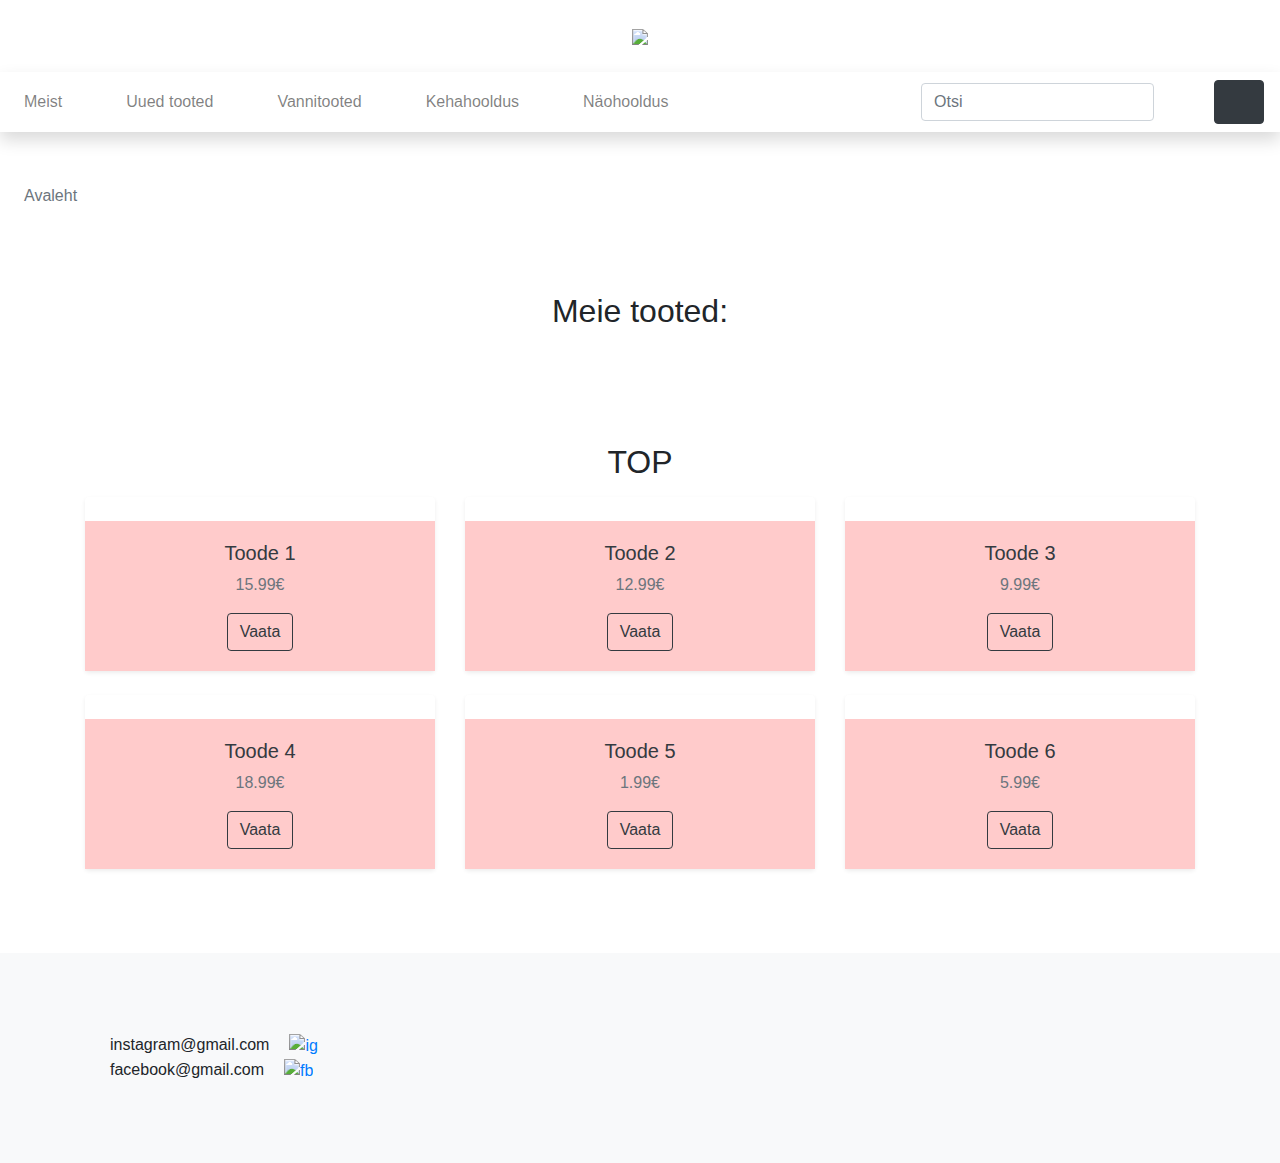
==== ül3/index.html @ 801e9737 "file location" ====
<!DOCTYPE html>
<html lang="ee">
  <head>
    <meta charset="utf-8" />
    <meta http-equiv="X-UA-Compatible" content="IE=edge" />
    <meta
      name="viewport"
      content="width=device-width, initial-scale=1, shrink-to-fit=no"
    />
    <meta name="description" content="" />
    <meta name="author" content="" />
    <title>Avaleht</title>
    <!-- Bootstrap CSS -->
    <link
      rel="stylesheet"
      href="https://stackpath.bootstrapcdn.com/bootstrap/4.3.1/css/bootstrap.min.css"
      integrity="sha384-ggOyR0iXCbMQv3Xipma34MD+dH/1fQ784/j6cY/iJTQUOhcWr7x9JvoRxT2MZw1T"
      crossorigin="anonymous"
    />
    <!-- minu CSS -->
    <link rel="stylesheet" href="custom.css" />
  </head>
  <body>
    <!-- päis --->
    <header class="py-2">
      <div class="container-fluid">
        <div class="row">
          <div class="col-lg-12 my-3 text-center">
            <a href="index.html"><img src="images/logo2.png" width="50%" /></a>
          </div>
        </div>
      </div>
    </header>
    <!-- navigatsioon -->
    <nav class="navbar navbar-expand-lg navbar-light bg-white shadow">
      <button
        class="navbar-toggler"
        type="button"
        data-toggle="collapse"
        data-target="#navbarNavDropdown"
        aria-controls="navbarNavDropdown"
        aria-expanded="false"
        aria-label="Toggle navigation"
      >
        <span class="navbar-toggler-icon"></span>
      </button>
      <div class="collapse navbar-collapse" id="navbarNavDropdown">
        <ul class="navbar-nav mr-auto">
            
          <li class="nav-item"><a class="nav-link" href="meist.html">Meist</a></li>
          <li class="nav-item"><a class="nav-link" href="#">Uued tooted</a></li>
          <li class="nav-item dropdown">
            <a
              class="nav-link"
              href="#"
              id="navbarDropdownMenuLink"
              data-toggle="dropdown"
              aria-haspopup="true"
              aria-expanded="false"
              >Vannitooted</a
            >
            <div class="dropdown-menu" aria-labelledby="navbarDropdownMenuLink">
              <a class="dropdown-item" href="#">Vannisoolad</a>
              <a class="dropdown-item" href="#">Vannipiimad</a>
              <a class="dropdown-item" href="#">Vannipommid</a>
              <a class="dropdown-item" href="list.html"
                >Seebid ja du&scaron;igeelid</a
              >
            </div>
          </li>
          <li class="nav-item dropdown">
            <a
              class="nav-link"
              href="#"
              id="navbarDropdownMenuLink"
              data-toggle="dropdown"
              aria-haspopup="true"
              aria-expanded="false"
              >Kehahooldus</a
            >
            <div class="dropdown-menu" aria-labelledby="navbarDropdownMenuLink">
              <a class="dropdown-item" href="#">Kehakreemid</a>
              <a class="dropdown-item" href="#">Keha&otilde;lid</a>
              <a class="dropdown-item" href="#">Kehakoorijad</a>
              <a class="dropdown-item" href="#">Deodorandid</a>
              <a class="dropdown-item" href="#">K&auml;te ja jalgade hooldus</a>
            </div>
          </li>
          <li class="nav-item dropdown">
            <a
              class="nav-link"
              href="#"
              id="navbarDropdownMenuLink"
              data-toggle="dropdown"
              aria-haspopup="true"
              aria-expanded="false"
              >N&auml;ohooldus</a
            >
            <div class="dropdown-menu" aria-labelledby="navbarDropdownMenuLink">
              <a class="dropdown-item" href="#">Puhastus ja toniseerimine</a>
              <a class="dropdown-item" href="#">Niisutus ja toitmine</a>
              <a class="dropdown-item" href="#">Koorijad ja maskid</a>
            </div>
          </li>
        </ul>
        <!-- search -->
        <form class="form-inline my-2 my-lg-0">
          <input
            class="form-control mr-sm-2"
            type="search"
            placeholder="Otsi"
            aria-label="Search"
          />
          <button class="btn btn-outline-white my-2 my-sm-0" type="submit">
            <svg class="lnr lnr-magnifier">
              <use xlink:href="#lnr-magnifier"></use>
            </svg>
          </button>
        </form>
      </div>
      <!-- cart -->
      <!--
            <svg class="lnr mt-auto mr-3 my-3 lnr-cart"><use xlink:href="#lnr-cart"></use></svg>
            -->
      <button class="btn btn-dark my-2 my-sm-0" type="submit">
        <svg class="lnr lnr-cart"><use xlink:href="#lnr-cart"></use></svg>
      </button>
    </nav>
    <!-- breadcrumb -->
    <section>
      <nav aria-label="breadcrumb">
        <ol class="breadcrumb bg-white my-2 ml-2">
          <!-- это иконка с домиком, но у меня не получилось её выровнять нормально
                    <li class="breadcrumb-item active" aria-current="page"><button class="btn btn-link btn-lg my-2 my-sm-0" type="submit"><svg class="lnr lnr-home"><use xlink:href="#lnr-home"></use></svg></button></li>
                    -->
          <li class="breadcrumb-item active" aria-current="page">Avaleht</li>
        </ol>
      </nav>
    </section>
    <!-- jumbotron --->
    <div class="jumbotron bg-white">
      <h2 class="h">Meie tooted:</h2>
    </div>
    <!-- tooted --->
    <section>
      <div class="container">
        <h2 class="h mb-3">TOP</h2>
        <div class="row">
          <div class="col-md-4 mb-4">
            <div class="card shadow-sm border-0 h-100 text-center">
              <a href="#"><img src="images/soap.png" alt="" class="card-img-top" /></a>
              <div class="card-body">
                <h5><a href="#" class="text-dark">Toode 1</a></h5>
                <p class="text-muted card-text">15.99&#8364;</p>
                <a role="button" href="#" class="btn btn-outline-dark">Vaata</a>
              </div>
            </div>
          </div>
          <div class="col-md-4 mb-4">
            <div class="card shadow-sm border-0 h-100 text-center">
              <a href="#"><img src="images/soap.png" alt="" class="card-img-top" /></a>
              <div class="card-body">
                <h5><a href="#" class="text-dark">Toode 2</a></h5>
                <p class="text-muted card-text">12.99&#8364;</p>
                <a role="button" href="#" class="btn btn-outline-dark">Vaata</a>
              </div>
            </div>
          </div>
          <div class="col-md-4 mb-4">
            <div class="card shadow-sm border-0 h-100 text-center">
              <a href="#"><img src="images/soap.png" alt="" class="card-img-top" /></a>
              <div class="card-body">
                <h5><a href="#" class="text-dark">Toode 3</a></h5>
                <p class="text-muted card-text">9.99&#8364;</p>
                <a role="button" href="#" class="btn btn-outline-dark">Vaata</a>
              </div>
            </div>
          </div>
          <div class="col-md-4 mb-4">
            <div class="card shadow-sm border-0 h-100 text-center">
              <a href="#"><img src="images/soap.png" alt="" class="card-img-top" /></a>
              <div class="card-body">
                <h5><a href="#" class="text-dark">Toode 4</a></h5>
                <p class="text-muted card-text">18.99&#8364;</p>
                <a role="button" href="#" class="btn btn-outline-dark">Vaata</a>
              </div>
            </div>
          </div>
          <div class="col-md-4 mb-4">
            <div class="card shadow-sm border-0 h-100 text-center">
              <a href="#"><img src="images/soap.png" alt="" class="card-img-top" /></a>
              <div class="card-body">
                <h5><a href="#" class="text-dark">Toode 5</a></h5>
                <p class="text-muted card-text">1.99&#8364;</p>
                <a role="button" href="#" class="btn btn-outline-dark">Vaata</a>
              </div>
            </div>
          </div>
          <div class="col-md-4 mb-4">
            <div class="card shadow-sm border-0 h-100 text-center">
              <a href="#"><img src="images/soap.png" alt="" class="card-img-top" /></a>
              <div class="card-body">
                <h5><a href="#" class="text-dark">Toode 6</a></h5>
                <p class="text-muted card-text">5.99&#8364;</p>
                <a role="button" href="#" class="btn btn-outline-dark">Vaata</a>
              </div>
            </div>
          </div>
        </div>
      </div>
    </section>
    <!-- jalus --->
    <footer class="bg-light">
        <div class="container-fluid">
            <div class="col-3">
                <div class="row-1">
                    <p class="kontakt">instagram@gmail.com</p>
                    <a href="#">
                        <img src="images/instagram.svg" alt="ig">
                    </a>
                </div>
                <div class="row-2">
                    <p class="kontakt">facebook@gmail.com</p>
                    <a href="#">
                        <img src="images/facebook.svg" alt="fb">
                    </a>
                </div>
            </div>
        </div>
    </footer>
    <!-- jQuery, Popper.js, Bootstrap JS -->
    <script
      src="https://code.jquery.com/jquery-3.3.1.slim.min.js"
      integrity="sha384-q8i/X+965DzO0rT7abK41JStQIAqVgRVzpbzo5smXKp4YfRvH+8abtTE1Pi6jizo"
      crossorigin="anonymous"
    ></script>
    <script
      src="https://cdnjs.cloudflare.com/ajax/libs/popper.js/1.14.7/umd/popper.min.js"
      integrity="sha384-UO2eT0CpHqdSJQ6hJty5KVphtPhzWj9WO1clHTMGa3JDZwrnQq4sF86dIHNDz0W1"
      crossorigin="anonymous"
    ></script>
    <script
      src="https://stackpath.bootstrapcdn.com/bootstrap/4.3.1/js/bootstrap.min.js"
      integrity="sha384-JjSmVgyd0p3pXB1rRibZUAYoIIy6OrQ6VrjIEaFf/nJGzIxFDsf4x0xIM+B07jRM"
      crossorigin="anonymous"
    ></script>
    <script src="https://cdn.linearicons.com/free/1.0.0/svgembedder.min.js"></script>
  </body>
</html>
---- ül3/custom.css ----
.lnr {
    display: inline-block;
    fill: currentColor;
    width: 1em;
    height: 1em;
    vertical-align: -0.05em;
    stroke-width: 2;
}

.lnr-cart {
    width: 1.5em;
    height: 1.5em;
}

.lnr-magnifier {
    color: #000000;   
}

.navbar-nav li {
    margin-right: 3em;
}

section {
    margin-top: 40px;
}

.h {
    text-align: center;
}

.card-body {
    align-content: center;
}

footer {
    margin-top: 60px;
    padding: 5em;
}

.kontakt {
    float: left;
    margin-right: 20px;
    margin-bottom: auto;
}

form {
    margin: 10px;
}

.meist {
    width: 100%;
    border-radius: 10px;
}

.card-header {
    background-color: rgb(231, 180, 194);
}

.card-body {
    background-color: rgb(255, 203, 203);
}

.btn-link {
    color: #000000;
}
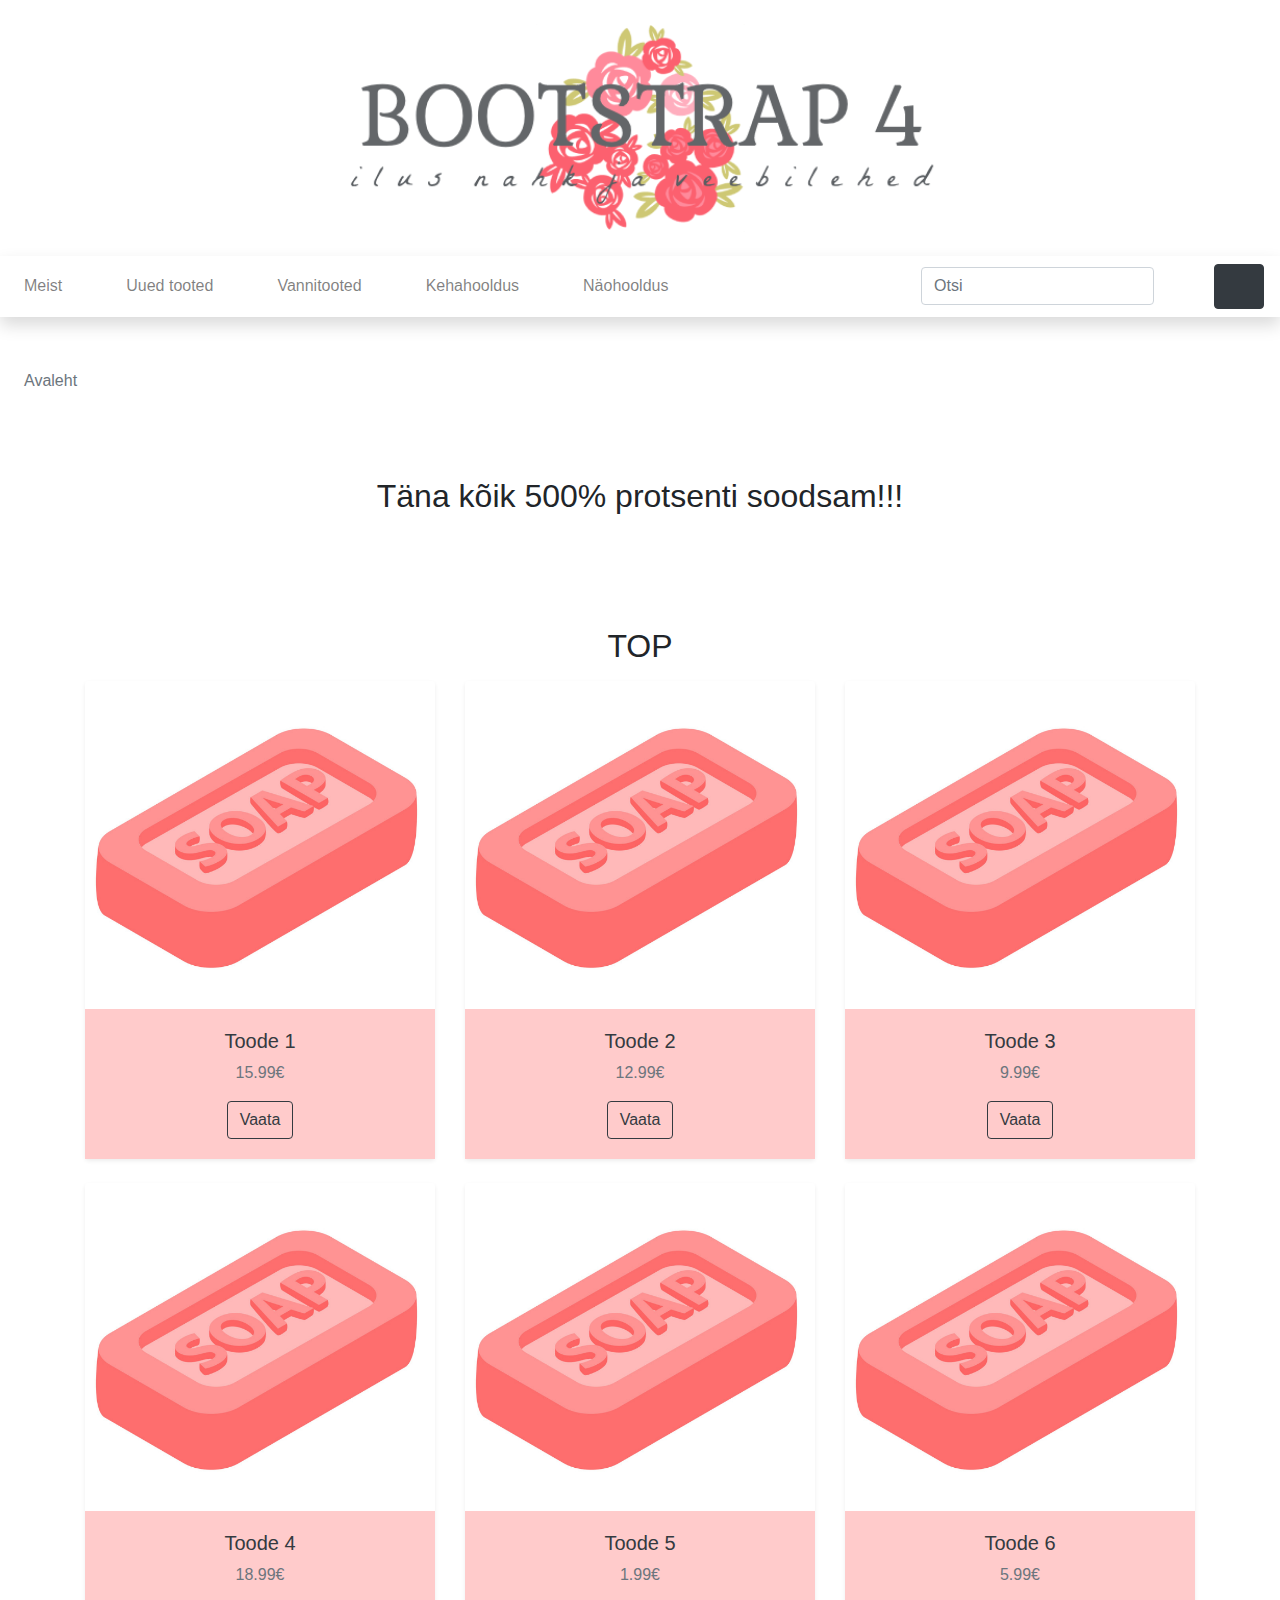
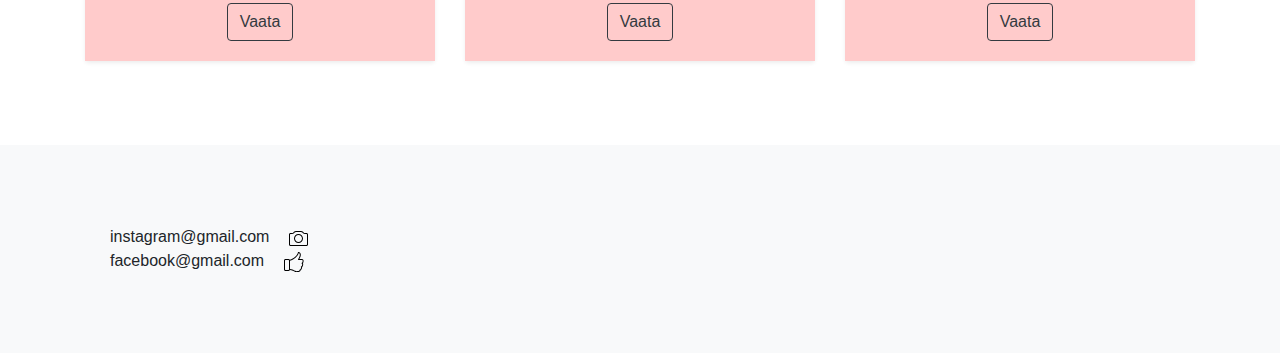
==== commit d128334f: "jumbotron" ====
--- a/ül3/index.html
+++ b/ül3/index.html
@@ -139,7 +139,7 @@
     </section>
     <!-- jumbotron --->
     <div class="jumbotron bg-white">
-      <h2 class="h">Meie tooted:</h2>
+      <h2 class="h">Täna kõik 500% protsenti soodsam!!!</h2>
     </div>
     <!-- tooted --->
     <section>
